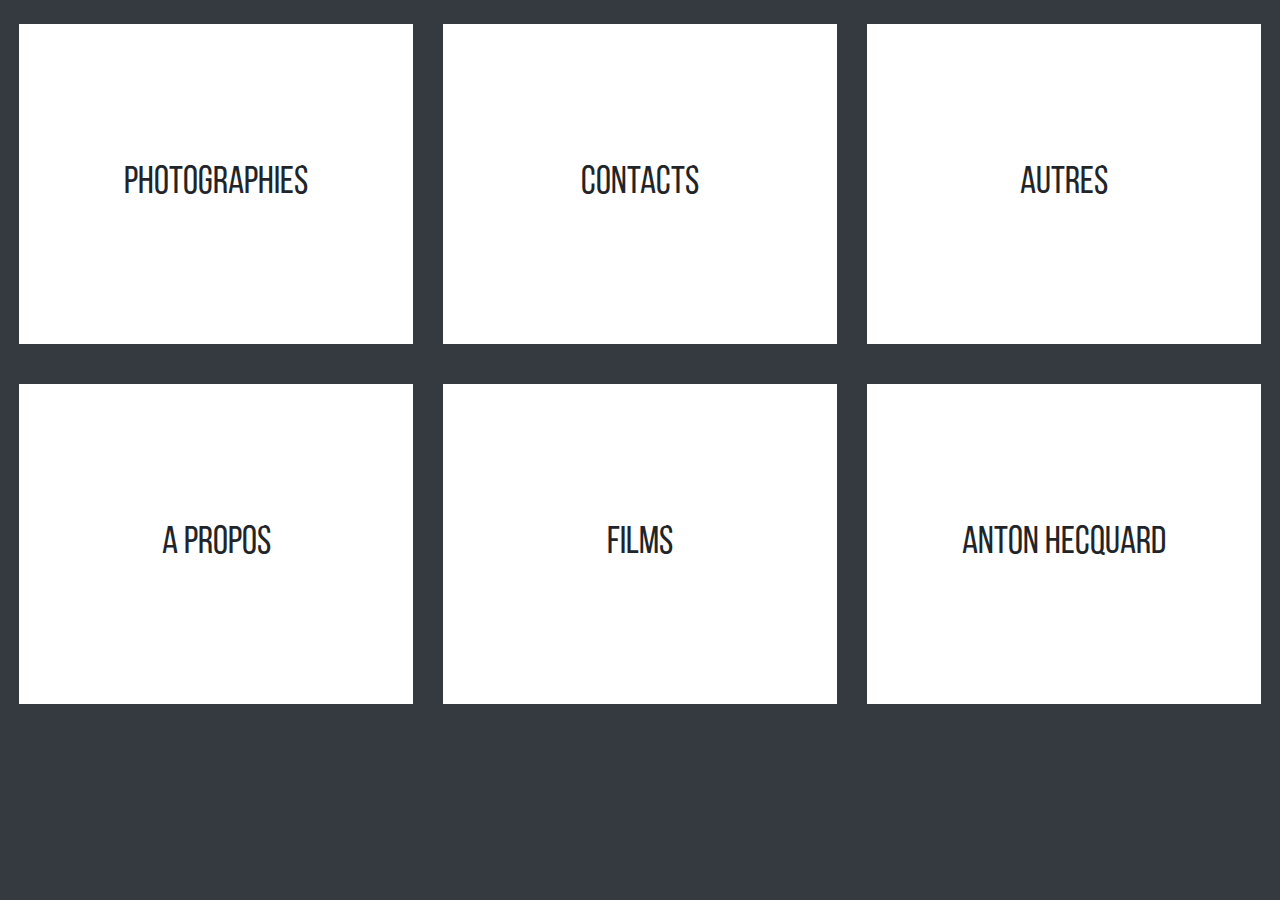
==== index.html @ b43e981b "First Commit" ====
<!DOCTYPE html>
<html lang="fr" dir="ltr">
<head>
  <link rel="shortcut icon" href="assets/signature.ico">
  <link rel="stylesheet" href="style.css">
  <link rel="stylesheet" href="https://stackpath.bootstrapcdn.com/bootstrap/4.3.1/css/bootstrap.min.css" integrity="sha384-ggOyR0iXCbMQv3Xipma34MD+dH/1fQ784/j6cY/iJTQUOhcWr7x9JvoRxT2MZw1T" crossorigin="anonymous">
  <script src="https://stackpath.bootstrapcdn.com/bootstrap/4.3.1/js/bootstrap.min.js" integrity="sha384-JjSmVgyd0p3pXB1rRibZUAYoIIy6OrQ6VrjIEaFf/nJGzIxFDsf4x0xIM+B07jRM" crossorigin="anonymous"></script>
  <script src="https://cdnjs.cloudflare.com/ajax/libs/jquery/3.3.1/jquery.min.js"></script>
  <meta charset="utf-8">
  <title>Anton Hecquard</title>
</head>
<body class="bg-dark">
  <div class="row mx-1">

    <div class="col-12 col-sm-4 col-md-4 col-lg-4 mt-4 d-flex">
      <div class="carre mx-auto d-block text-center photo">
        <div class="container d-flex h-100">
          <div class="row justify-content-center align-self-center d-block mx-auto police">
            PHOTOGRAPHIES
          </div>
        </div>
      </div>
    </div>

    <div class="col-12 col-sm-4 col-md-4 col-lg-4 mt-4 d-flex">
      <div class="carre mx-auto d-block text-center contact">
        <div class="container d-flex h-100">
          <div class="row justify-content-center align-self-center d-block mx-auto police">
            CONTACTS
          </div>
        </div>
      </div>
    </div>

    <div class="col-12 col-sm-4 col-md-4 col-lg-4 mt-4 d-flex">
      <div class="carre mx-auto d-block text-center autres">
        <div class="container d-flex h-100">
          <div class="row justify-content-center align-self-center d-block mx-auto police">
            AUTRES
          </div>
        </div>
      </div>
    </div>
</div>

<div class="row mx-1 mt-3">

  <div class="col-12 col-sm-4 col-md-4 col-lg-4 mt-4 d-flex">
    <div class="carre mx-auto d-block text-center propos">
      <div class="container d-flex h-100">
        <div class="row justify-content-center align-self-center d-block mx-auto police">
          A PROPOS
        </div>
      </div>
    </div>
  </div>

  <div class="col-12 col-sm-4 col-md-4 col-lg-4 mt-4 d-flex">
    <div class="carre mx-auto d-block text-center films">
      <div class="container d-flex h-100">
        <div class="row justify-content-center align-self-center d-block mx-auto police">
          FILMS
        </div>
      </div>
    </div>
  </div>

  <div class="col-12 col-sm-4 col-md-4 col-lg-4 mt-4 d-flex">
    <div class="carre mx-auto d-block text-center profil">
      <div class="container d-flex h-100">
        <div class="row justify-content-center align-self-center d-block mx-auto police">
          ANTON HECQUARD
        </div>
      </div>
    </div>
  </div>
</div>




  </body>
  </html>

  <script>
    $('.photo').click(function(){
      window.location.href="photo.html";
    })

    $('.contact').click(function(){
      window.location.href="contact.html";
    })

    $('.autres').click(function(){
      window.location.href="autres.html";
    })

    $('.propos').click(function(){
      window.location.href="propos.html";
    })

    $('.films').click(function(){
      window.location.href="films.html";
    })

    $('.profil').click(function(){
      window.location.href="profil.html";
    })

  </script>
---- style.css ----
.carre {
  width: 75vw;
  height: 25vw;
  background-color: white;
  position: relative;
}

.police {
  font-size: 3vw !important;
  font-family: "Bebas Neue Regular";
}

.image {
  width: 20vw !important;
}

.image {
  background-position: center;
}

@font-face {
font-family: 'Bebas Neue Regular';
font-style: normal;
font-weight: normal;
src: local('fonts/Bebas Neue Regular'), url('fonts/BebasNeue Regular.woff') format('woff');
}
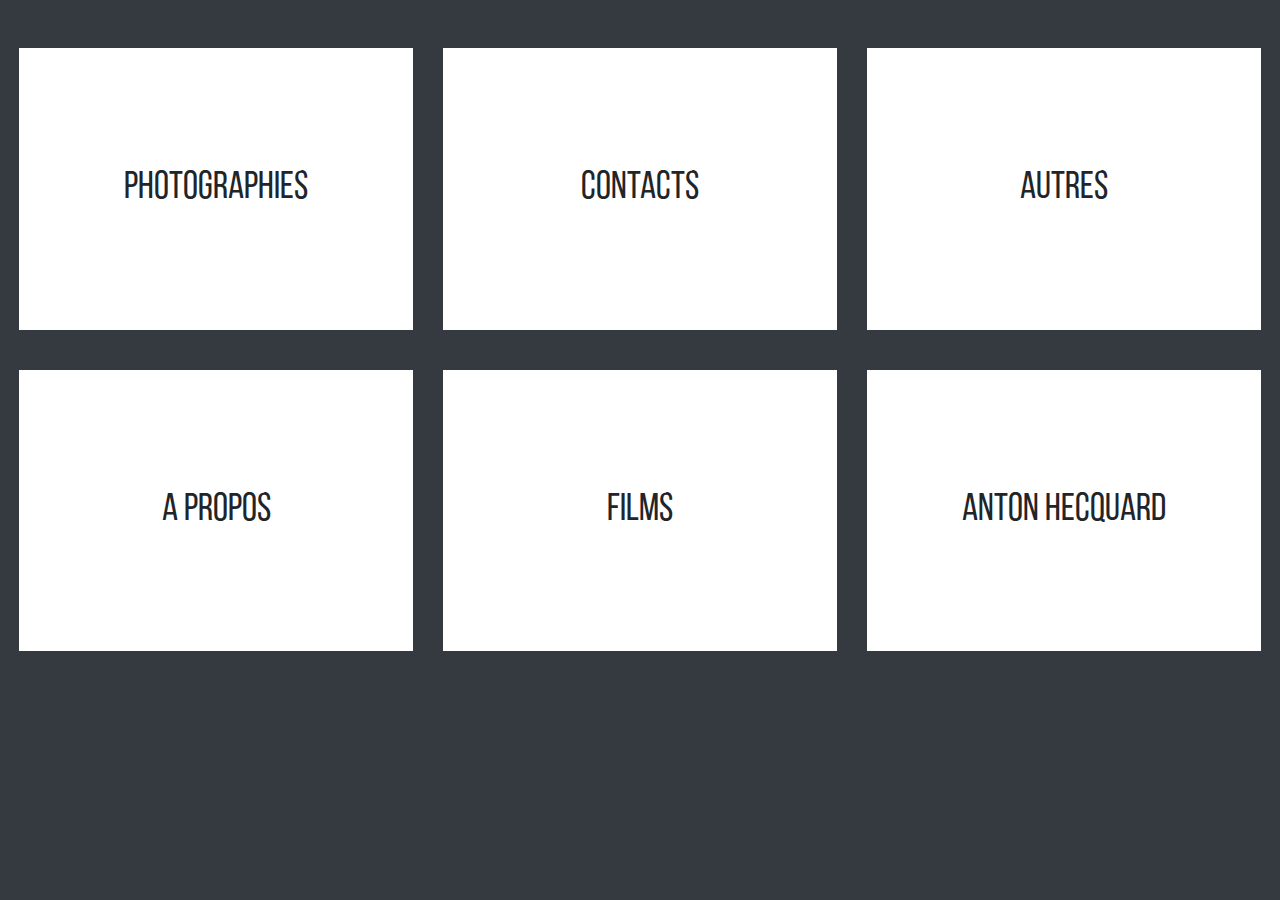
==== commit 864ef744: "Resolution image" ====
--- a/index.html
+++ b/index.html
@@ -1,6 +1,7 @@
 <!DOCTYPE html>
 <html lang="fr" dir="ltr">
 <head>
+  <meta name="viewport" content="width=device-width, initial-scale=1.0">
   <link rel="shortcut icon" href="assets/signature.ico">
   <link rel="stylesheet" href="style.css">
   <link rel="stylesheet" href="https://stackpath.bootstrapcdn.com/bootstrap/4.3.1/css/bootstrap.min.css" integrity="sha384-ggOyR0iXCbMQv3Xipma34MD+dH/1fQ784/j6cY/iJTQUOhcWr7x9JvoRxT2MZw1T" crossorigin="anonymous">
@@ -9,7 +10,7 @@
   <meta charset="utf-8">
   <title>Anton Hecquard</title>
 </head>
-<body class="bg-dark">
+<body class="bg-dark mt-4">
   <div class="row mx-1">
 
     <div class="col-12 col-sm-4 col-md-4 col-lg-4 mt-4 d-flex">
--- a/style.css
+++ b/style.css
@@ -1,8 +1,9 @@
 .carre {
   width: 75vw;
-  height: 25vw;
+  height: 22vw;
   background-color: white;
   position: relative;
+  cursor: pointer;
 }
 
 .police {
@@ -18,6 +19,17 @@
   background-position: center;
 }
 
+.carousel {
+  margin-top: 3%;
+}
+
+.center {
+  display: block;
+  margin-left: auto;
+  margin-right: auto;
+  width: 50%;
+}
+
 @font-face {
 font-family: 'Bebas Neue Regular';
 font-style: normal;
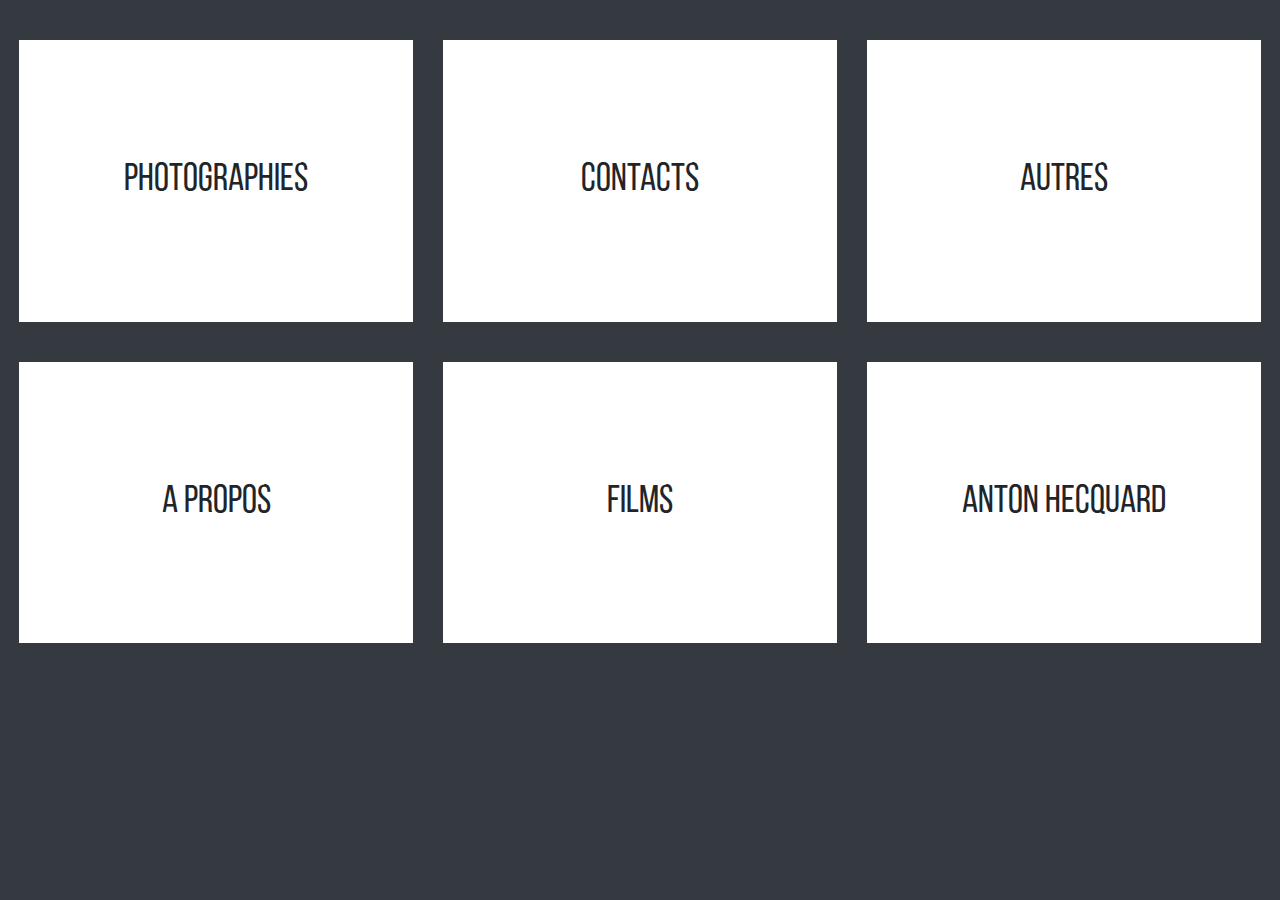
==== commit 5310d545: "Responsive" ====
--- a/index.html
+++ b/index.html
@@ -10,7 +10,7 @@
   <meta charset="utf-8">
   <title>Anton Hecquard</title>
 </head>
-<body class="bg-dark mt-4">
+<body class="bg-dark mt-3">
   <div class="row mx-1">
 
     <div class="col-12 col-sm-4 col-md-4 col-lg-4 mt-4 d-flex">
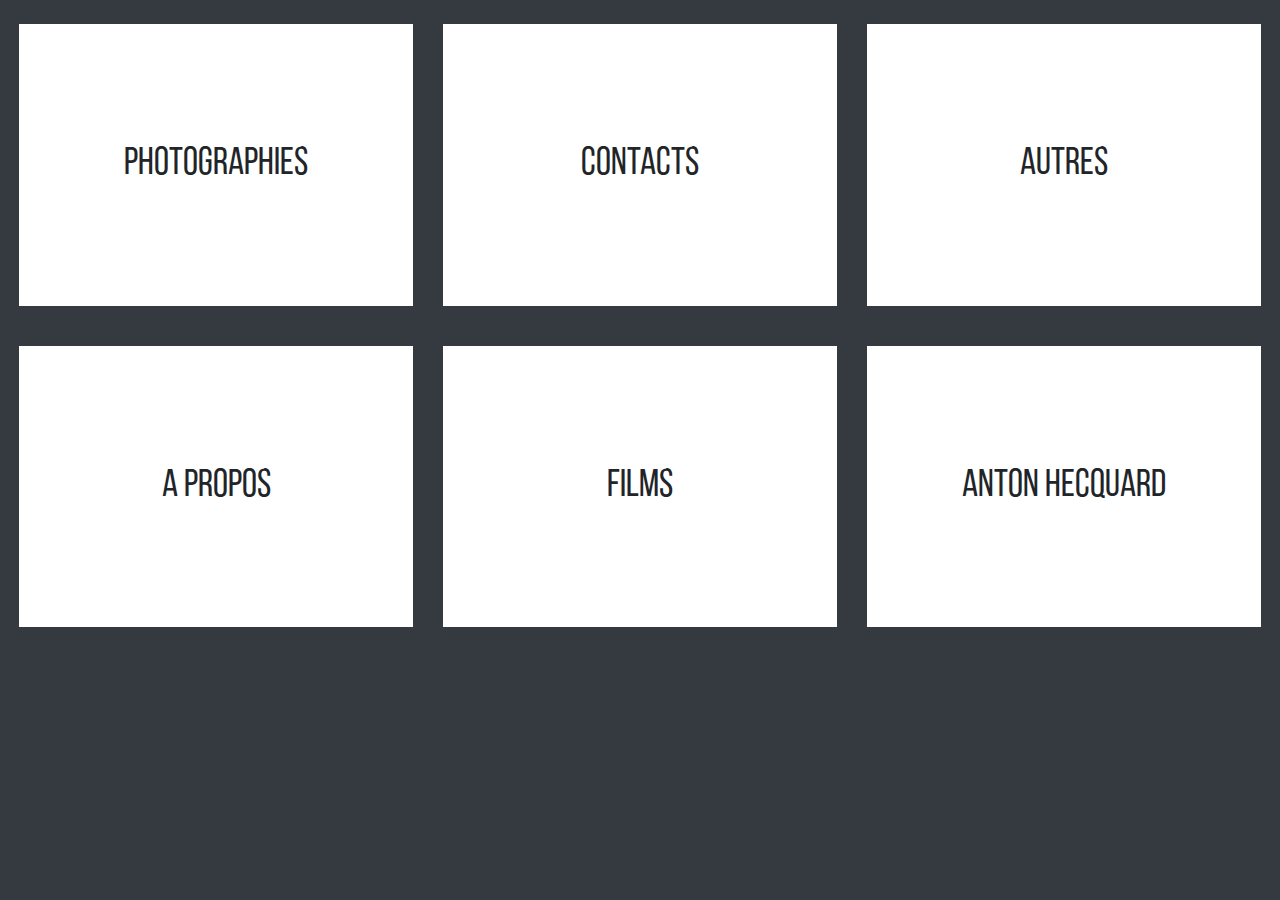
==== commit 58805a48: "Responsive" ====
--- a/index.html
+++ b/index.html
@@ -10,7 +10,7 @@
   <meta charset="utf-8">
   <title>Anton Hecquard</title>
 </head>
-<body class="bg-dark mt-3">
+<body class="bg-dark">
   <div class="row mx-1">
 
     <div class="col-12 col-sm-4 col-md-4 col-lg-4 mt-4 d-flex">
